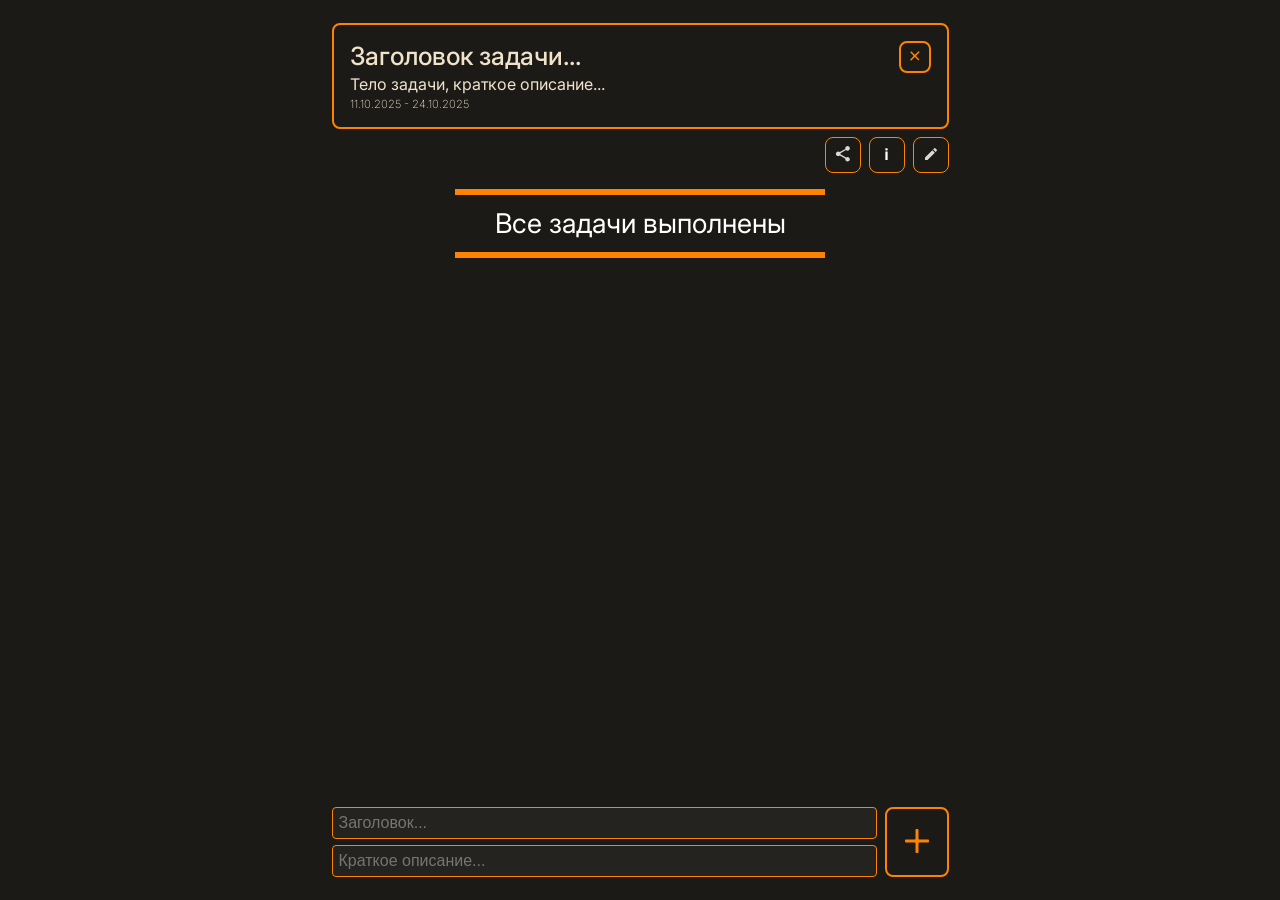
==== Html/Index.html @ 8aefd2a4 "Создание функции, добавляющей задачу в список задач" ====
<!DOCTYPE html>
<html lang="ru">
  <head>
    <meta charset="UTF-8" />
    <meta name="viewport" content="width=device-width, initial-scale=1.0" />
    <link rel="stylesheet" href="../Сss/Style.css" />
    <script src="../Scripts/Script.js"></script>
    <title>To Do List</title>
  </head>
  <body>
    <main>
      <div class="tasks">
        <div class="task-card-container">
          <div class="task__card">
            <div class="task__card__data">
              <h3 class="task__card__title">Заголовок задачи...</h3>
              <p class="task__card__description">
                Тело задачи, краткое описание...
              </p>
              <h4 class="task__card__deadline">11.10.2025 - 24.10.2025</h4>
            </div>
            <button class="delete__task__button"> 
                <img src="../Assets/Img/Union.svg" alt="" />
            </button>
          </div>
          <div class="task__card__buttons-container">
            <button class="task__card__buttons">
                <img src="../Assets/Img/Share.svg" alt="" />
            </button>
            <button class="task__card__buttons">
                <img src="../Assets/Img/i.svg" alt="" />
            </button>
            <button class="task__card__buttons">
                <img src="../Assets/Img/Edit.svg" alt="" />
            </button>
          </div>
        </div>
        <div class="tasks__no-tasks">
          <div class="tasks__no-task__separator"></div>
          <p>Все задачи выполнены</p>
          <div class="tasks__no-task__separator"></div>
        </div>
      </div>
      <div class="add-task">
        <div class="add__task__data">
          <input type="text" name="" id="newTaskTitle" placeholder="Заголовок..."/>
          <input type="text" name="" id="newTaskBody" placeholder="Краткое описание..."/>
        </div>
        <button class="add__task__button" id="addNewTaskButton">
          <img src="../Assets/Img/Union.svg" alt="" />
        </button>
      </div>
    </main>
  </body>
</html>
---- Сss/Style.css ----
:root {
  --main-bg-color: #1b1a17;
  --light-bg-color: #242320;
  --mark-color: #ff8303;
  --mark-hover-color: #a35709;
  --text-color: #f0e3ca;
  --all-tasks-done-text-color: #ffffff;
  --input-text-size: 1rem;
  --task-title-text-size: 1.57rem;
  --task-body-text-size: 1rem;
  --task-deadline-text-size: 0.7rem;
  --all-task-done-text-size: 1.7rem;
  --alert-text-size: 1.28;
}

@font-face {
  font-family: Inter;
  src: url("../Assets/Fonts/Inter-VariableFont_opsz\,wght.ttf");
}

* {
  box-sizing: border-box;
}

html {
    height: 100%;
  font-size: 18;
  @media (max-width: 768px) {
    font-size: 16px;
  }

  @media (max-width: 480px) {
    font-size: 14px;
  }
}

body {
  margin: 0px;
  background-color: var(--main-bg-color);
  color: var(--text-color);
  height: 100%;
  font-family: Inter;
}

main {
  height: 100%;
  padding: 23px;
  display: flex;
  gap: 20px;
  flex-direction: column;
  align-items: center;
  justify-content: space-between;
  @media (max-width: 480px) {
    flex-direction: column-reverse;
  }
}

.tasks {
    display: flex;
    flex-direction: column;
    gap: 16px;
    width: 50%;
    @media (max-width: 480px) {
        width: 100%;
    }
    height: 100%;
}

.add-task {
    display: flex;
    flex-direction: row;
    gap: 8px;
    width: 50%;
    @media (max-width: 480px) {
        width: 100%;
    }
    justify-content: space-between;
    .add__task__data{
        display: flex;
        width: 100%;
    flex-direction: column;
      gap: 6px;
    }
}

.add__task__button {
  width: 70px;
  height: 70px;
  cursor: pointer;
  background-color: var(--main-bg-color);
  border: 2px solid var(--mark-color);
  border-radius: 8px;
}

.add__task__button:hover {
  border-color: var(--mark-hover-color);
  background-color: var(--light-bg-color);
}

.delete__task__button{
  width: 32px;
  height: 32px;
  cursor: pointer;
  background-color: var(--main-bg-color);
  border: 2px solid var(--mark-color);
  border-radius: 8px;
  img{
    width: 75%;
    height: 75%;
    transform: rotate(45deg);
  }
}

input, textarea{
    width: 100%;
    border: 1px solid var(--mark-color);
    border-radius: 4px;
    background-color: var(--light-bg-color);
    color: var(--text-color);
    font-size: var(--input-text-size);
    line-height: 18px;
    padding: 6px;
    align-self: stretch;
    justify-self: stretch;
}

.task-card-container{
    display: flex;
    flex-direction: column;
    gap: 8px;
}

.task__card{
    width: 100%;
    display: flex;
    flex-direction: row;
    justify-content: space-between;
    border: 2px solid var(--mark-color);
    border-radius: 8px;
    padding: 16px;
    .task__card__data{
        display: flex;
        flex-direction: column;
        gap: 3px;
        .task__card__title{
            font-size: var(--task-title-text-size);
            font-weight: 500;
        }
        .task__card__description{
            font-size: var(--task-body-text-size);
            font-weight: 400;
        }
        .task__card__deadline{
            font-size: var(--task-deadline-text-size);
            font-weight: 200;
        }
    }
    
    *{
        margin: 0px;
    }    
}

.task__card:hover{
    background-color: var(--light-bg-color);
    border-color: var(--mark-hover-color);
    cursor:pointer;
}

.task__card__buttons-container{
    display: flex;
    flex-direction: row;
    gap: 8px;
    justify-content: end;
    .task__card__buttons{
        width: 36px;
        height: 36px;
        background-color: var(--main-bg-color);
        border: 1px solid var(--mark-color);
        border-radius: 8px;
    }
    .task__card__buttons:hover{
        background-color: var(--light-bg-color);
        border-color: var(--mark-hover-color);
        cursor:pointer;
    }
}

.tasks__no-tasks {
  font-size: var(--all-task-done-text-size);
  color: var(--all-tasks-done-text-color);
  text-align: center;
  display: flex;
  flex-direction: column;
  align-items: center;
  gap: 12px;
  .tasks__no-task__separator {
    border: 3px solid var(--mark-color);
    width: 60%;
  }
  p {
    margin: 0px;
  }
}
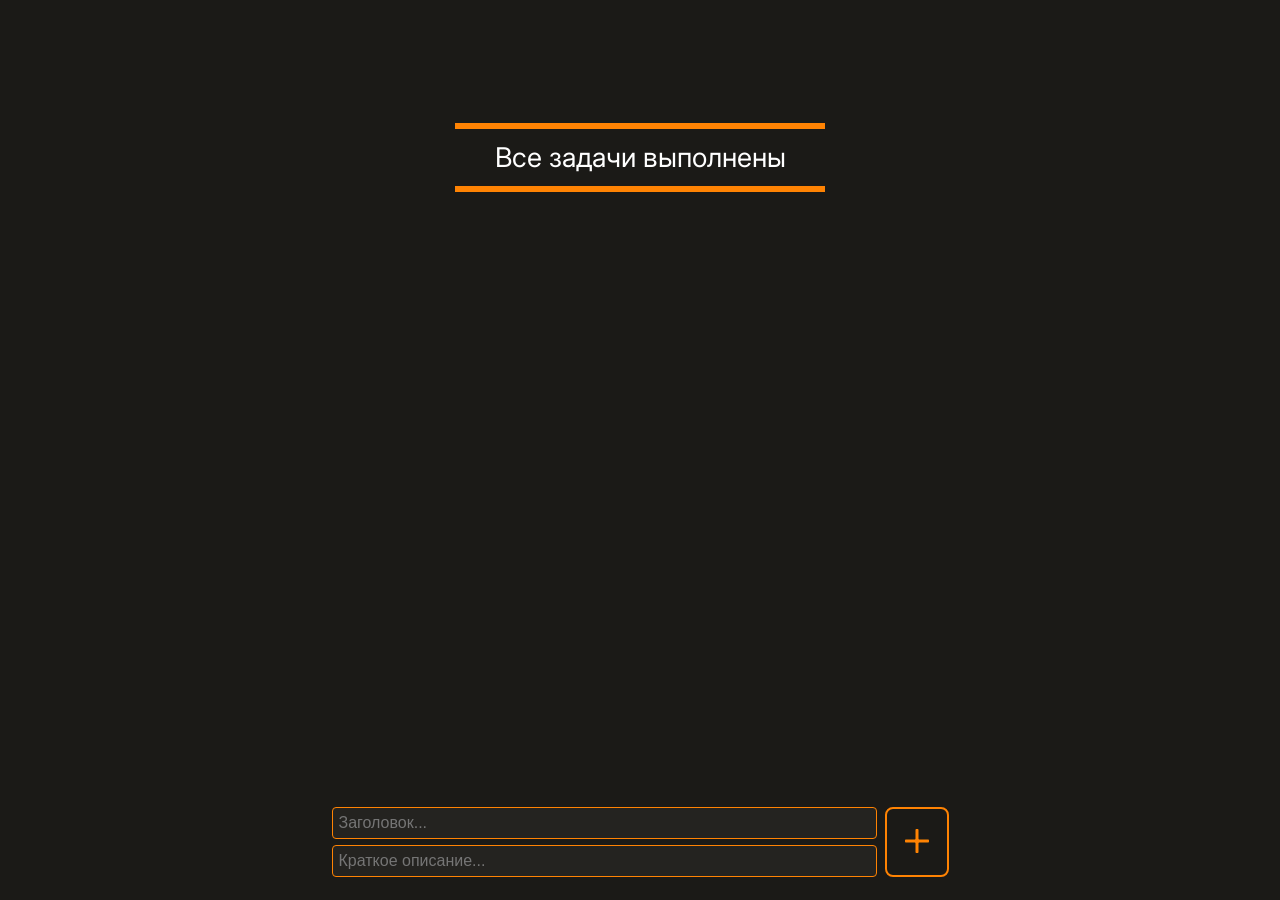
==== commit c6740b4e: "Добавление функциональности - показ меню под выбранной задачей при нажатии на неё" ====
--- a/Html/Index.html
+++ b/Html/Index.html
@@ -9,33 +9,8 @@
   </head>
   <body>
     <main>
-      <div class="tasks">
-        <div class="task-card-container">
-          <div class="task__card">
-            <div class="task__card__data">
-              <h3 class="task__card__title">Заголовок задачи...</h3>
-              <p class="task__card__description">
-                Тело задачи, краткое описание...
-              </p>
-              <h4 class="task__card__deadline">11.10.2025 - 24.10.2025</h4>
-            </div>
-            <button class="delete__task__button"> 
-                <img src="../Assets/Img/Union.svg" alt="" />
-            </button>
-          </div>
-          <div class="task__card__buttons-container">
-            <button class="task__card__buttons">
-                <img src="../Assets/Img/Share.svg" alt="" />
-            </button>
-            <button class="task__card__buttons">
-                <img src="../Assets/Img/i.svg" alt="" />
-            </button>
-            <button class="task__card__buttons">
-                <img src="../Assets/Img/Edit.svg" alt="" />
-            </button>
-          </div>
-        </div>
-        <div class="tasks__no-tasks">
+      <div id="tasks" class="tasks">
+        <div id="noTasksCard" class="tasks__no-tasks">
           <div class="tasks__no-task__separator"></div>
           <p>Все задачи выполнены</p>
           <div class="tasks__no-task__separator"></div>
--- a/Сss/Style.css
+++ b/Сss/Style.css
@@ -104,11 +104,19 @@
   background-color: var(--main-bg-color);
   border: 2px solid var(--mark-color);
   border-radius: 8px;
+  z-index: 3;
   img{
+    pointer-events: none;
     width: 75%;
     height: 75%;
     transform: rotate(45deg);
   }
+}
+
+.delete__task__button:hover{
+  background-color: var(--light-bg-color);
+    border-color: var(--mark-hover-color);
+    cursor:pointer;
 }
 
 input, textarea{
@@ -161,14 +169,8 @@
     }    
 }
 
-.task__card:hover{
-    background-color: var(--light-bg-color);
-    border-color: var(--mark-hover-color);
-    cursor:pointer;
-}
-
 .task__card__buttons-container{
-    display: flex;
+    display: none;
     flex-direction: row;
     gap: 8px;
     justify-content: end;
@@ -187,6 +189,7 @@
 }
 
 .tasks__no-tasks {
+  margin-top: 100px;
   font-size: var(--all-task-done-text-size);
   color: var(--all-tasks-done-text-color);
   text-align: center;
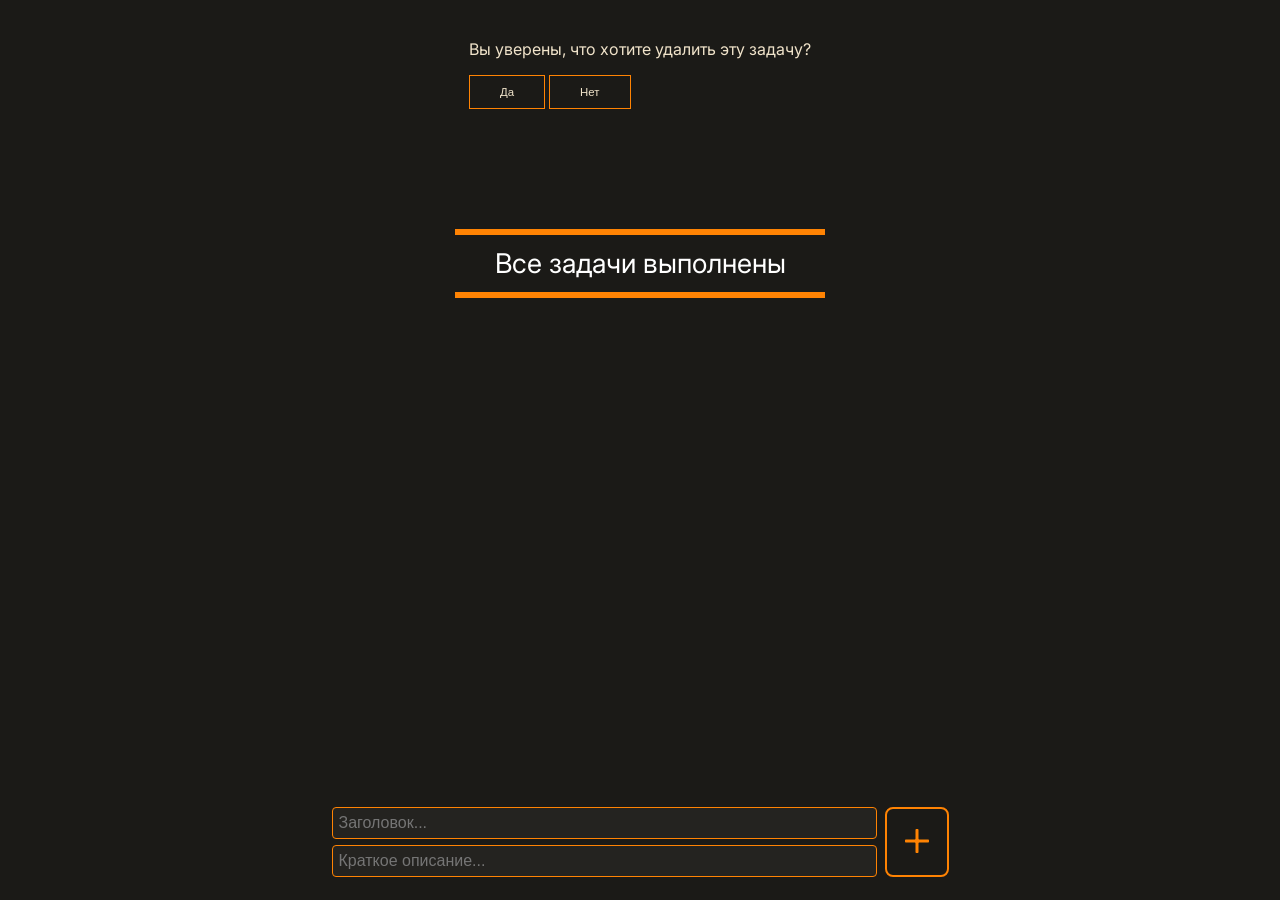
==== commit 3e860db0: "Стилизция кнопок Да/Нет" ====
--- a/Html/Index.html
+++ b/Html/Index.html
@@ -9,6 +9,15 @@
   </head>
   <body>
     <main>
+      <div id="confirmModal" class="modal ">
+        <div class="modal-content">
+          <p>Вы уверены, что хотите удалить эту задачу?</p>
+          <div class="modal__button-container">
+            <button id="confirmDelete" class="modal__button">Да</button>
+            <button id="cancelDelete" class="modal__button">Нет</button>
+          </div>
+        </div>
+      </div>
       <div id="tasks" class="tasks">
         <div id="noTasksCard" class="tasks__no-tasks">
           <div class="tasks__no-task__separator"></div>
--- a/Сss/Style.css
+++ b/Сss/Style.css
@@ -11,6 +11,7 @@
   --task-deadline-text-size: 0.7rem;
   --all-task-done-text-size: 1.7rem;
   --alert-text-size: 1.28;
+  --modal-button-text-size: 0.714rem;
 }
 
 @font-face {
@@ -205,3 +206,17 @@
     margin: 0px;
   }
 }
+
+.modal__button{
+  background-color: var(--main-bg-color);
+  color: var(--text-color);
+  box-shadow: none;
+  border: 1px solid var(--mark-color);
+  font-size: var(--modal-button-text-size);
+  padding: 10px 30px;
+}
+
+.modal__button:hover{
+  background-color: var(--light-bg-color);
+  border-color: var(--mark-hover-color);
+}
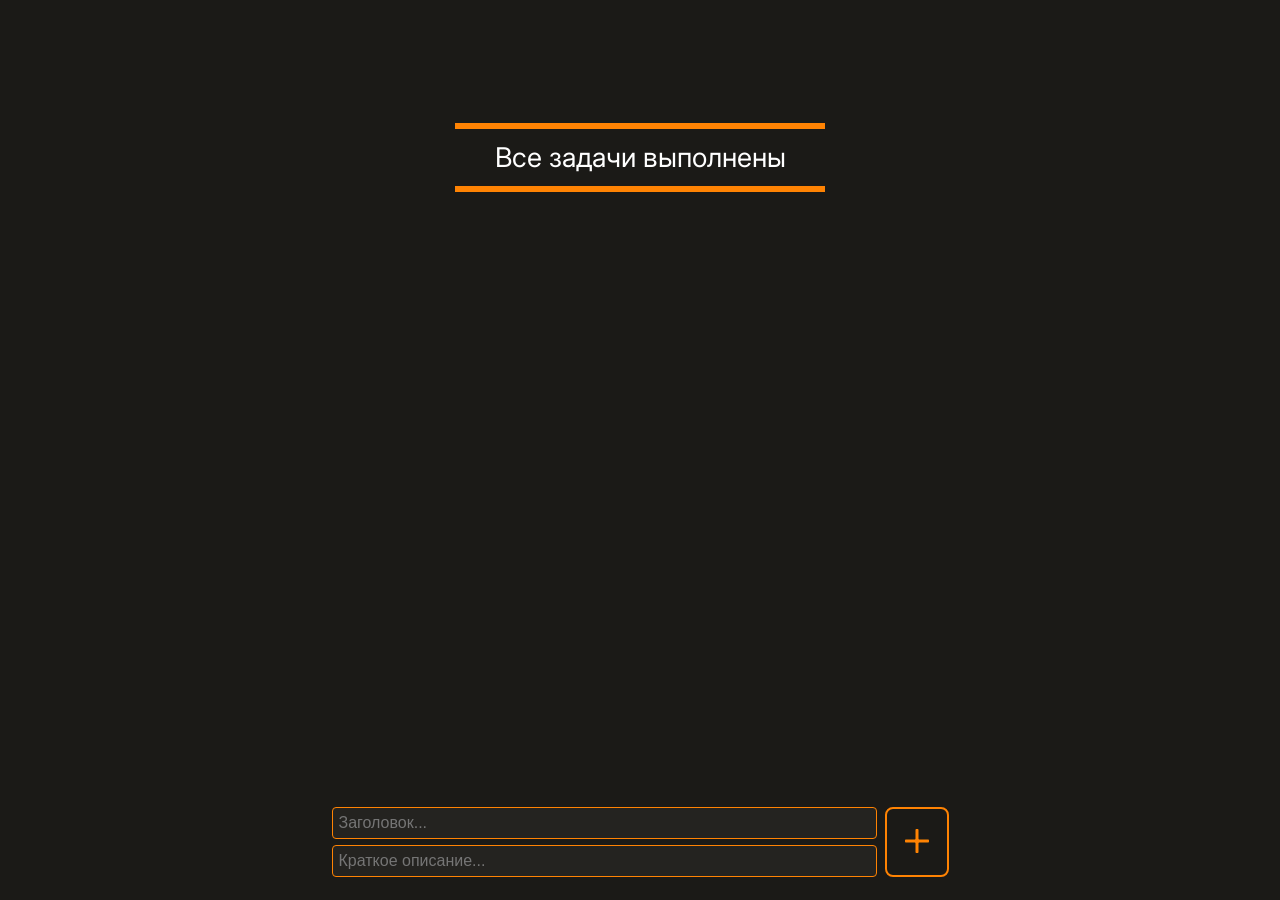
==== commit 5ac86a2e: "Реализация всплывающего окна - подтверждение удаления задачи" ====
--- a/Html/Index.html
+++ b/Html/Index.html
@@ -9,9 +9,9 @@
   </head>
   <body>
     <main>
-      <div id="confirmModal" class="modal ">
+      <div id="confirmModal" class="modal">
         <div class="modal-content">
-          <p>Вы уверены, что хотите удалить эту задачу?</p>
+          <p>Удалить эту задачу?</p>
           <div class="modal__button-container">
             <button id="confirmDelete" class="modal__button">Да</button>
             <button id="cancelDelete" class="modal__button">Нет</button>
--- a/Сss/Style.css
+++ b/Сss/Style.css
@@ -4,13 +4,14 @@
   --mark-color: #ff8303;
   --mark-hover-color: #a35709;
   --text-color: #f0e3ca;
-  --all-tasks-done-text-color: #ffffff;
+  --alert-text-color: #ffffff;
+  --modal-background-color: rgba(7,7,7, 0.89);
   --input-text-size: 1rem;
   --task-title-text-size: 1.57rem;
   --task-body-text-size: 1rem;
   --task-deadline-text-size: 0.7rem;
   --all-task-done-text-size: 1.7rem;
-  --alert-text-size: 1.28;
+  --alert-text-size: 1.28rem;
   --modal-button-text-size: 0.714rem;
 }
 
@@ -192,7 +193,7 @@
 .tasks__no-tasks {
   margin-top: 100px;
   font-size: var(--all-task-done-text-size);
-  color: var(--all-tasks-done-text-color);
+  color: var(--alert-text-color);
   text-align: center;
   display: flex;
   flex-direction: column;
@@ -219,4 +220,45 @@
 .modal__button:hover{
   background-color: var(--light-bg-color);
   border-color: var(--mark-hover-color);
+}
+
+.modal__button-container{
+  display: flex;
+  flex-direction: row;
+  gap: 10px;
+}
+
+.modal{
+  display: none;
+  align-items: center;
+  justify-content: center;
+  background-color: var(--modal-background-color);
+  width: 100%;
+  height: 100%;
+  position: fixed;
+  z-index: 1000;
+  left: 0;
+  top: 0;
+
+  .modal-content{
+    background-color: var(--main-bg-color);
+    display: flex;
+    flex-direction: column;
+    justify-content: center;
+    align-items: center;
+  }
+  &#confirmModal{
+    .modal-content{
+      padding: 20px;
+      width: 75%;
+      border-radius: 0px 0px 4px 4px;
+      border-top: 5px solid var(--mark-color);
+      p{
+        font-size: var(--alert-text-size);
+        margin: 30px 0px 40px 0px;
+        color: var(--alert-text-color);
+        text-align: center;
+      }
+    }
+  }
 }
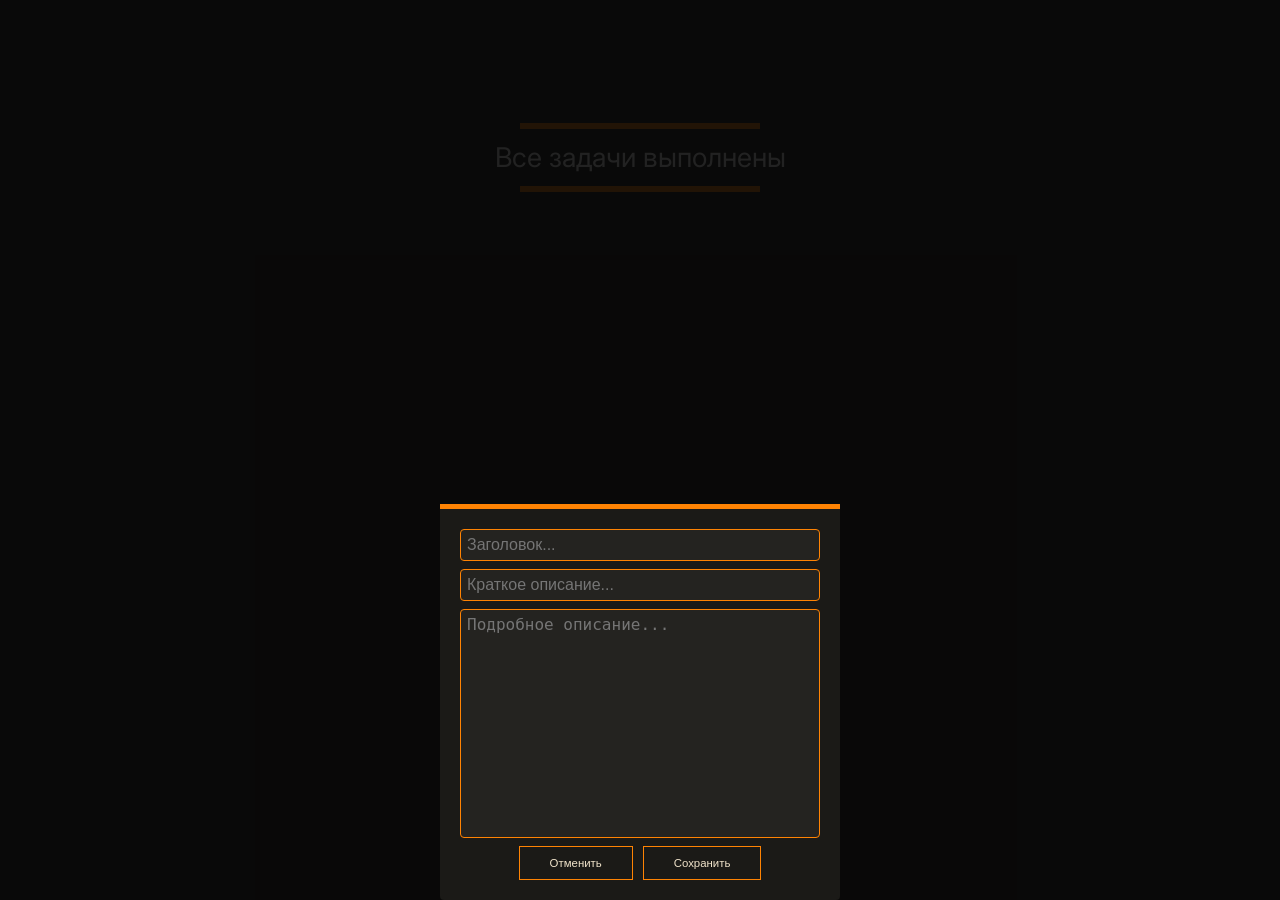
==== commit 826e9956: "Стилизация меню редактирования карточки задачи" ====
--- a/Html/Index.html
+++ b/Html/Index.html
@@ -14,8 +14,28 @@
           <p>Удалить эту задачу?</p>
           <div class="modal__button-container">
             <button id="confirmDelete" class="modal__button">Да</button>
-            <button id="cancelDelete" class="modal__button">Нет</button>
+            <button id="cancelDelete" class="modal__button">Нет</button>      
           </div>
+        </div>
+      </div>
+      <div id="editModal" class="modal">
+        <div class="modal-content">
+          <input type="text" placeholder="Заголовок..." id="titleEdit">
+          <input type="text" placeholder="Краткое описание..." id="bodyEdit">
+          <textarea id="descriptionEdit"  placeholder="Подробное описание..." ></textarea>
+          <div class="modal__button-container">
+            <button id="cancelEdit" class="modal__button">Отменить</button>      
+            <button id="confirmEdit" class="modal__button">Сохранить</button>
+          </div>
+        </div>
+      </div>
+      <div id="shareModal" class="modal">
+        <div class="modal-content">
+          <button class="shareButton"><img src="../Assets/Img/Share Copy.svg" alt=""></button>
+          <button class="shareButton"><img src="../Assets/Img/Share VK.svg" alt=""></button>
+          <button class="shareButton"><img src="../Assets/Img/Share Telegram.svg" alt=""></button>
+          <button class="shareButton"><img src="../Assets/Img/Share WhatsUp.svg" alt=""></button>
+          <button class="shareButton"><img src="../Assets/Img/Share Facebook.svg" alt=""></button>
         </div>
       </div>
       <div id="tasks" class="tasks">
@@ -31,7 +51,7 @@
           <input type="text" name="" id="newTaskBody" placeholder="Краткое описание..."/>
         </div>
         <button class="add__task__button" id="addNewTaskButton">
-          <img src="../Assets/Img/Union.svg" alt="" />
+          <img src="../Assets/Img/Union.svg" alt="Добавить задачу" />
         </button>
       </div>
     </main>
--- a/Сss/Style.css
+++ b/Сss/Style.css
@@ -5,6 +5,8 @@
   --mark-hover-color: #a35709;
   --text-color: #f0e3ca;
   --alert-text-color: #ffffff;
+  --share-button-background-color: #23221f;
+  --share-button-hover-background-color: #2A2926;
   --modal-background-color: rgba(7,7,7, 0.89);
   --input-text-size: 1rem;
   --task-title-text-size: 1.57rem;
@@ -61,7 +63,7 @@
     display: flex;
     flex-direction: column;
     gap: 16px;
-    width: 50%;
+    width: 400px;
     @media (max-width: 480px) {
         width: 100%;
     }
@@ -72,7 +74,7 @@
     display: flex;
     flex-direction: row;
     gap: 8px;
-    width: 50%;
+    width: 400px;
     @media (max-width: 480px) {
         width: 100%;
     }
@@ -182,6 +184,9 @@
         background-color: var(--main-bg-color);
         border: 1px solid var(--mark-color);
         border-radius: 8px;
+        img{
+          pointer-events: none;
+        }
     }
     .task__card__buttons:hover{
         background-color: var(--light-bg-color);
@@ -212,6 +217,7 @@
   background-color: var(--main-bg-color);
   color: var(--text-color);
   box-shadow: none;
+  cursor: pointer;
   border: 1px solid var(--mark-color);
   font-size: var(--modal-button-text-size);
   padding: 10px 30px;
@@ -229,7 +235,7 @@
 }
 
 .modal{
-  display: none;
+  display: flex;
   align-items: center;
   justify-content: center;
   background-color: var(--modal-background-color);
@@ -241,16 +247,18 @@
   top: 0;
 
   .modal-content{
+    pointer-events: auto; 
     background-color: var(--main-bg-color);
     display: flex;
     flex-direction: column;
     justify-content: center;
-    align-items: center;
+    align-items: center; 
   }
   &#confirmModal{
+    display: none;
     .modal-content{
       padding: 20px;
-      width: 75%;
+      width: 400px;
       border-radius: 0px 0px 4px 4px;
       border-top: 5px solid var(--mark-color);
       p{
@@ -261,4 +269,55 @@
       }
     }
   }
+  &#shareModal{
+    display: none;
+    align-items: flex-end;
+    .modal-content{
+      display: flex;
+      flex-direction: row;
+      gap: 16px;
+      justify-content: space-around;
+      background-color: var(--main-bg-color);
+      border-radius: 8px 8px 0px 0px;
+      padding: 18px;
+      
+    }
+  }
+  &#editModal{
+    display: flex;
+    align-items: flex-end;
+    .modal-content{
+      display: flex;
+      flex-direction: column;
+      gap: 8px;
+      padding: 20px;
+      width: 400px;
+      border-radius: 0px 0px 4px 4px;
+      border-top: 5px solid var(--mark-color);
+      height: 44%;
+      input, textarea{
+        font-size: var(--input-text-size);
+        border: 1px solid var(--mark-color);
+        border-radius: 4px;
+        color: var(--text-color)
+      }
+      textarea{
+        height: 100%;
+        resize: none;
+        overflow: auto;
+      }
+    }
+  }
+}
+
+.shareButton{
+  border-radius: 48px;
+  width: 48px;
+  height: 48px;
+  background-color: var(--share-button-background-color);
+  border: 0px solid;
+}
+
+.shareButton:hover, .shareButton:active{
+  background-color: var(--share-button-hover-background-color);
 }
